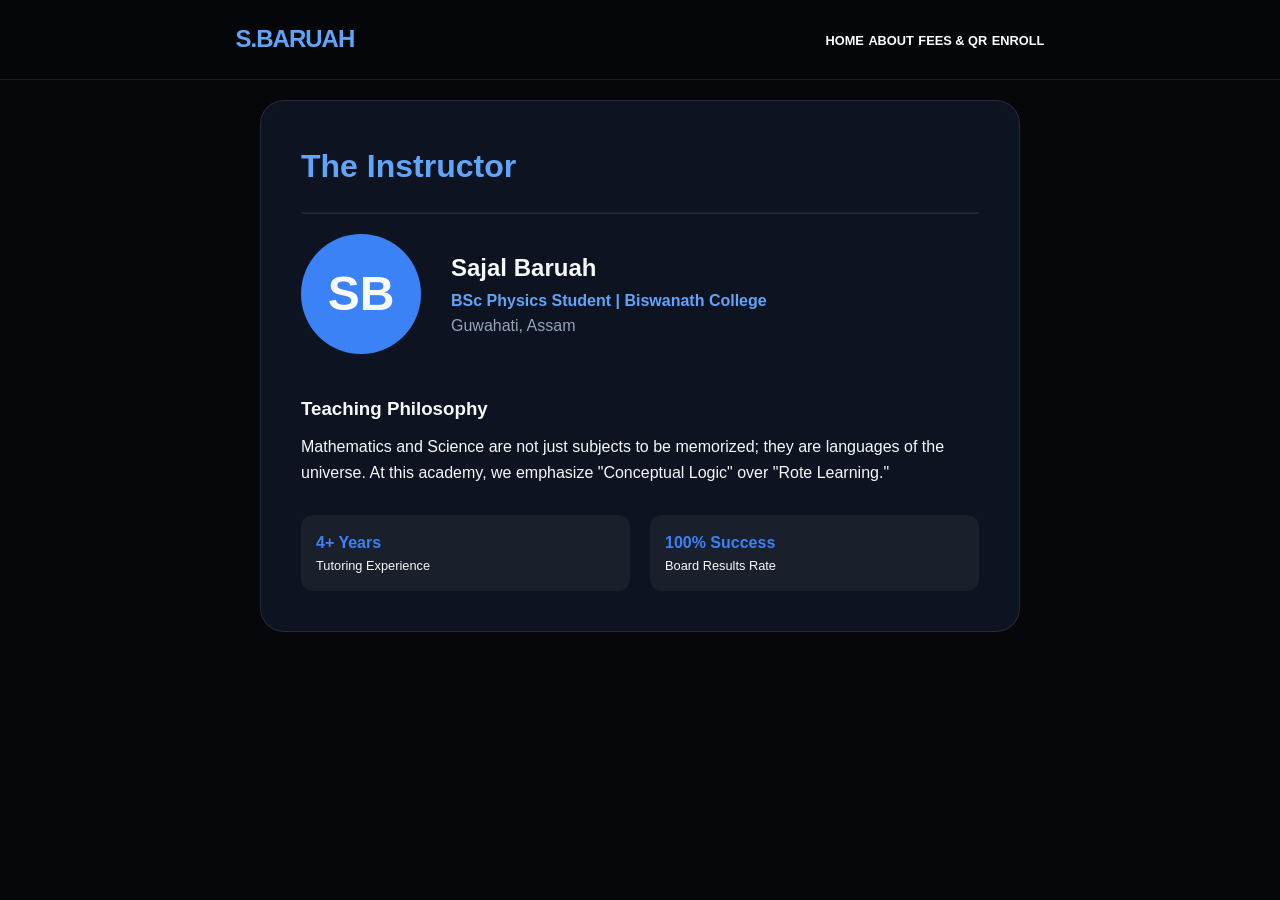
==== about.html @ 6acdfaa1 "Create about.html" ====
<!DOCTYPE html>
<html lang="en">
<head>
    <link rel="stylesheet" href="style.css">
</head>
<body>
    <nav>
        <div class="logo">S.BARUAH</div>
        <div class="nav-links">
            <a href="index.html">Home</a>
            <a href="about.html">About</a>
            <a href="courses.html">Fees & QR</a>
            <a href="registration.html">Enroll</a>
        </div>
    </nav>

    <div class="container" style="max-width: 800px;">
        <div class="glass">
            <h1 style="color:var(--neon)">The Instructor</h1>
            <hr style="opacity: 0.1; margin: 20px 0;">
            <div style="display: flex; gap: 30px; align-items: center; flex-wrap: wrap;">
                <div style="width: 120px; height: 120px; background: var(--accent); border-radius: 50%; display: flex; align-items: center; justify-content: center; font-size: 3rem; font-weight: 800;">SB</div>
                <div>
                    <h2>Sajal Baruah</h2>
                    <p style="font-weight: 600; color: var(--neon);">BSc Physics Student | Biswanath College</p>
                    <p style="color: #94a3b8;">Guwahati, Assam</p>
                </div>
            </div>
            
            <h3 style="margin-top: 40px;">Teaching Philosophy</h3>
            <p style="margin-top: 10px;">Mathematics and Science are not just subjects to be memorized; they are languages of the universe. At this academy, we emphasize "Conceptual Logic" over "Rote Learning."</p>
            
            <div class="grid-3" style="margin-top: 30px;">
                <div style="background: rgba(255,255,255,0.05); padding: 15px; border-radius: 12px;">
                    <h4 style="color:var(--accent)">4+ Years</h4>
                    <p style="font-size: 0.8rem;">Tutoring Experience</p>
                </div>
                <div style="background: rgba(255,255,255,0.05); padding: 15px; border-radius: 12px;">
                    <h4 style="color:var(--accent)">100% Success</h4>
                    <p style="font-size: 0.8rem;">Board Results Rate</p>
                </div>
            </div>
        </div>
    </div>
</body>
</html>
---- style.css ----
:root {
    --bg: #05070a;
    --card: rgba(17, 25, 40, 0.75);
    --accent: #3b82f6;
    --neon: #60a5fa;
    --text: #f8fafc;
    --border: rgba(255, 255, 255, 0.1);
}

* { margin: 0; padding: 0; box-sizing: border-box; }
body { 
    font-family: 'Plus Jakarta Sans', sans-serif; background: var(--bg); 
    color: var(--text); line-height: 1.6; padding-top: 80px;
}

/* NAVIGATION */
nav {
    position: fixed; top: 0; width: 100%; height: 80px;
    background: rgba(5, 7, 10, 0.8); backdrop-filter: blur(12px);
    display: flex; align-items: center; justify-content: space-around;
    border-bottom: 1px solid var(--border); z-index: 1000;
}
.logo { font-weight: 800; color: var(--neon); letter-spacing: -1px; font-size: 1.5rem; }
nav a { color: white; text-decoration: none; font-weight: 600; font-size: 0.8rem; text-transform: uppercase; }

/* UTILITY CLASSES */
.container { max-width: 1100px; margin: 0 auto; padding: 20px; }
.glass { background: var(--card); border: 1px solid var(--border); border-radius: 24px; padding: 40px; backdrop-filter: blur(10px); }
.btn { 
    background: var(--accent); color: white; padding: 12px 28px; border-radius: 12px; 
    text-decoration: none; font-weight: 700; border: none; cursor: pointer; transition: 0.3s;
}
.btn:hover { transform: scale(1.05); box-shadow: 0 0 20px rgba(59, 130, 246, 0.4); }

/* GRID SYSTEMS */
.grid-3 { display: grid; grid-template-columns: repeat(auto-fit, minmax(300px, 1fr)); gap: 20px; }

/* FORM STYLING */
input, select { 
    width: 100%; padding: 14px; background: rgba(0,0,0,0.3); 
    border: 1px solid var(--border); border-radius: 10px; color: white; margin-bottom: 20px;
}
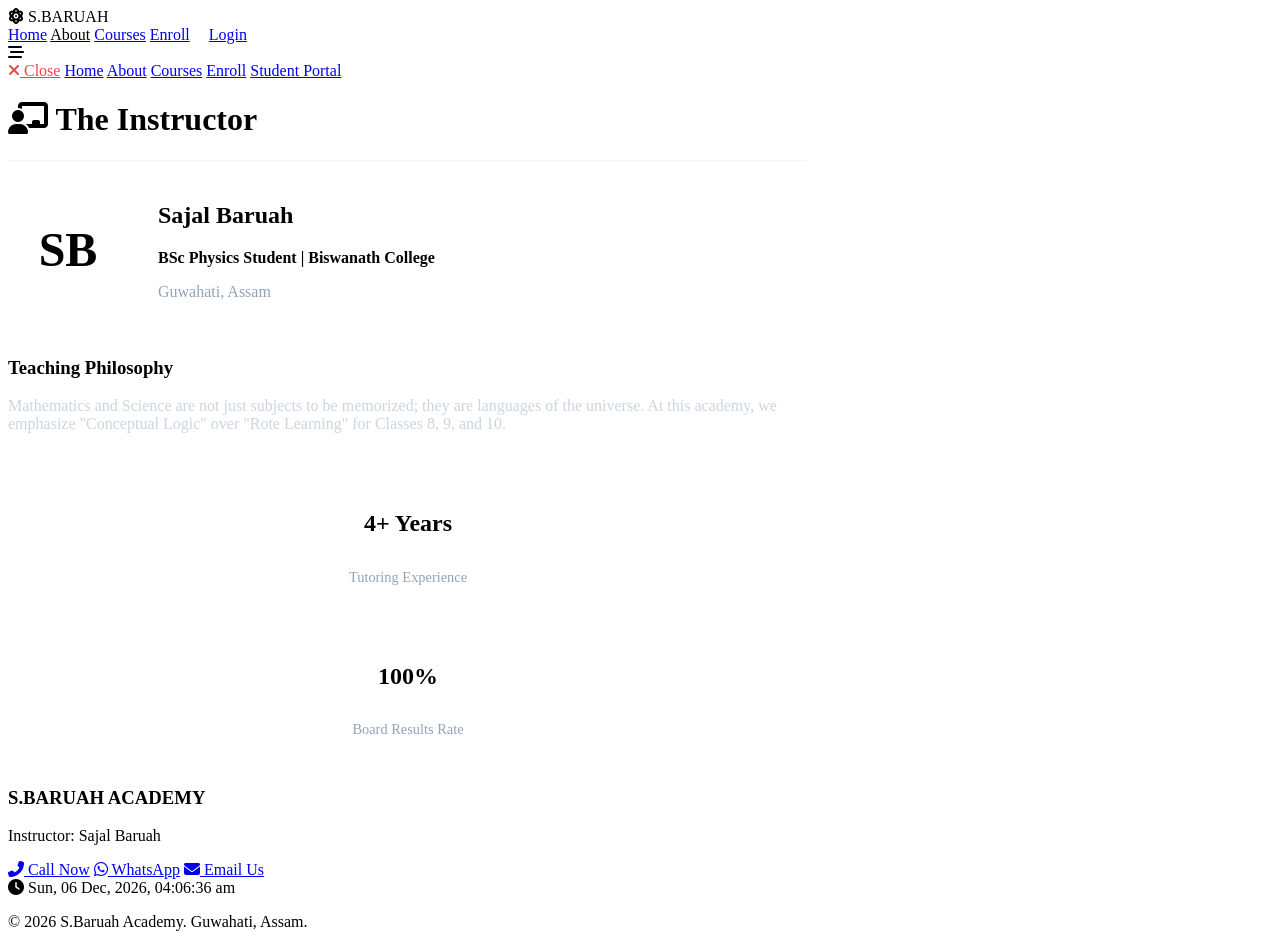
==== commit 139c404b: "Update about.html" ====
--- a/about.html
+++ b/about.html
@@ -1,22 +1,39 @@
 <!DOCTYPE html>
 <html lang="en">
 <head>
+    <meta charset="UTF-8">
+    <meta name="viewport" content="width=device-width, initial-scale=1.0">
+    <title>About | S.Baruah Academy</title>
     <link rel="stylesheet" href="style.css">
+    <link rel="stylesheet" href="https://cdnjs.cloudflare.com/ajax/libs/font-awesome/6.4.0/css/all.min.css">
 </head>
 <body>
+    <div class="dynamic-bg"><div class="orb orb-1"></div><div class="orb orb-2"></div><div class="orb orb-3"></div></div>
+
     <nav>
-        <div class="logo">S.BARUAH</div>
+        <div class="logo"><i class="fas fa-atom"></i> S.BARUAH</div>
         <div class="nav-links">
             <a href="index.html">Home</a>
-            <a href="about.html">About</a>
-            <a href="courses.html">Fees & QR</a>
+            <a href="about.html" style="color:var(--accent)">About</a>
+            <a href="courses.html">Courses</a>
             <a href="registration.html">Enroll</a>
+            <a href="login.html" class="btn" style="padding: 8px 15px;">Login</a>
         </div>
+        <div class="menu-btn" onclick="toggleMenu()"><i class="fas fa-bars-staggered"></i></div>
     </nav>
+
+    <div class="sidebar" id="sidebar">
+        <a href="#" onclick="toggleMenu()" style="color: #ef4444;"><i class="fas fa-times"></i> Close</a>
+        <a href="index.html">Home</a>
+        <a href="about.html">About</a>
+        <a href="courses.html">Courses</a>
+        <a href="registration.html">Enroll</a>
+        <a href="login.html">Student Portal</a>
+    </div>
 
     <div class="container" style="max-width: 800px;">
         <div class="glass">
-            <h1 style="color:var(--neon)">The Instructor</h1>
+            <h1 style="color:var(--neon)"><i class="fas fa-chalkboard-teacher"></i> The Instructor</h1>
             <hr style="opacity: 0.1; margin: 20px 0;">
             <div style="display: flex; gap: 30px; align-items: center; flex-wrap: wrap;">
                 <div style="width: 120px; height: 120px; background: var(--accent); border-radius: 50%; display: flex; align-items: center; justify-content: center; font-size: 3rem; font-weight: 800;">SB</div>
@@ -26,21 +43,40 @@
                     <p style="color: #94a3b8;">Guwahati, Assam</p>
                 </div>
             </div>
-            
-            <h3 style="margin-top: 40px;">Teaching Philosophy</h3>
-            <p style="margin-top: 10px;">Mathematics and Science are not just subjects to be memorized; they are languages of the universe. At this academy, we emphasize "Conceptual Logic" over "Rote Learning."</p>
-            
-            <div class="grid-3" style="margin-top: 30px;">
-                <div style="background: rgba(255,255,255,0.05); padding: 15px; border-radius: 12px;">
-                    <h4 style="color:var(--accent)">4+ Years</h4>
-                    <p style="font-size: 0.8rem;">Tutoring Experience</p>
+
+            <h3 style="margin-top: 40px; color: var(--accent);">Teaching Philosophy</h3>
+            <p style="margin-top: 10px; color: #cbd5e1;">Mathematics and Science are not just subjects to be memorized; they are languages of the universe. At this academy, we emphasize "Conceptual Logic" over "Rote Learning" for Classes 8, 9, and 10.</p>
+
+            <div class="grid-main" style="margin-top: 30px;">
+                <div style="background: rgba(255,255,255,0.05); padding: 15px; border-radius: 12px; text-align: center;">
+                    <h4 style="color:var(--neon); font-size: 1.5rem;">4+ Years</h4>
+                    <p style="font-size: 0.9rem; color: #94a3b8;">Tutoring Experience</p>
                 </div>
-                <div style="background: rgba(255,255,255,0.05); padding: 15px; border-radius: 12px;">
-                    <h4 style="color:var(--accent)">100% Success</h4>
-                    <p style="font-size: 0.8rem;">Board Results Rate</p>
+                <div style="background: rgba(255,255,255,0.05); padding: 15px; border-radius: 12px; text-align: center;">
+                    <h4 style="color:var(--neon); font-size: 1.5rem;">100%</h4>
+                    <p style="font-size: 0.9rem; color: #94a3b8;">Board Results Rate</p>
                 </div>
             </div>
         </div>
     </div>
+
+    <footer class="glass-footer">
+        <div class="footer-content">
+            <div class="footer-title">
+                <h3>S.BARUAH ACADEMY</h3>
+                <p>Instructor: Sajal Baruah</p>
+            </div>
+            <div class="footer-contact">
+                <a href="tel:+916001950614" class="contact-btn call"><i class="fas fa-phone-alt"></i> Call Now</a>
+                <a href="https://wa.me/919678092519" class="contact-btn whatsapp" target="_blank"><i class="fab fa-whatsapp"></i> WhatsApp</a>
+                <a href="mailto:sajalbaruah65@gmail.com" class="contact-btn email"><i class="fas fa-envelope"></i> Email Us</a>
+            </div>
+        </div>
+        <div class="footer-bottom">
+            <div id="ist-clock">Loading IST...</div>
+            <p>© 2026 S.Baruah Academy. Guwahati, Assam.</p>
+        </div>
+    </footer>
+    <script src="script.js"></script>
 </body>
 </html>
--- a/style.css
+++ b/style.css
@@ -1,42 +1,73 @@
-:root {
-    --bg: #05070a;
-    --card: rgba(17, 25, 40, 0.75);
-    --accent: #3b82f6;
-    --neon: #60a5fa;
-    --text: #f8fafc;
-    --border: rgba(255, 255, 255, 0.1);
+/* =========================================
+   DASHBOARD MODALS & NEON ICONS
+========================================= */
+.action-grid {
+    display: grid;
+    grid-template-columns: repeat(auto-fit, minmax(150px, 1fr));
+    gap: 20px;
 }
 
-* { margin: 0; padding: 0; box-sizing: border-box; }
-body { 
-    font-family: 'Plus Jakarta Sans', sans-serif; background: var(--bg); 
-    color: var(--text); line-height: 1.6; padding-top: 80px;
+.neon-action-btn {
+    --btn-color: #0ff;
+    background: rgba(0,0,0,0.4);
+    border: 1px solid var(--btn-color);
+    padding: 20px;
+    border-radius: 15px;
+    cursor: pointer;
+    transition: 0.4s;
+    color: var(--btn-color);
+    box-shadow: 0 0 10px rgba(0, 255, 255, 0.1);
 }
 
-/* NAVIGATION */
-nav {
-    position: fixed; top: 0; width: 100%; height: 80px;
-    background: rgba(5, 7, 10, 0.8); backdrop-filter: blur(12px);
-    display: flex; align-items: center; justify-content: space-around;
-    border-bottom: 1px solid var(--border); z-index: 1000;
+.neon-action-btn:hover {
+    background: var(--btn-color);
+    color: #000;
+    box-shadow: 0 0 30px var(--btn-color);
+    transform: translateY(-5px);
 }
-.logo { font-weight: 800; color: var(--neon); letter-spacing: -1px; font-size: 1.5rem; }
-nav a { color: white; text-decoration: none; font-weight: 600; font-size: 0.8rem; text-transform: uppercase; }
 
-/* UTILITY CLASSES */
-.container { max-width: 1100px; margin: 0 auto; padding: 20px; }
-.glass { background: var(--card); border: 1px solid var(--border); border-radius: 24px; padding: 40px; backdrop-filter: blur(10px); }
-.btn { 
-    background: var(--accent); color: white; padding: 12px 28px; border-radius: 12px; 
-    text-decoration: none; font-weight: 700; border: none; cursor: pointer; transition: 0.3s;
+.neon-action-btn p {
+    margin-top: 10px;
+    font-weight: 800;
+    font-size: 0.9rem;
+    text-transform: uppercase;
+    letter-spacing: 1px;
 }
-.btn:hover { transform: scale(1.05); box-shadow: 0 0 20px rgba(59, 130, 246, 0.4); }
 
-/* GRID SYSTEMS */
-.grid-3 { display: grid; grid-template-columns: repeat(auto-fit, minmax(300px, 1fr)); gap: 20px; }
+/* Modals */
+.modal {
+    display: none; 
+    position: fixed; 
+    z-index: 5000; 
+    left: 0; top: 0; 
+    width: 100%; height: 100%; 
+    overflow: auto; 
+    background-color: rgba(0,0,0,0.8);
+    backdrop-filter: blur(10px);
+}
 
-/* FORM STYLING */
-input, select { 
-    width: 100%; padding: 14px; background: rgba(0,0,0,0.3); 
-    border: 1px solid var(--border); border-radius: 10px; color: white; margin-bottom: 20px;
+.modal-content {
+    margin: 10% auto;
+    width: 90%;
+    max-width: 500px;
+    position: relative;
+    animation: glowIn 0.3s ease-out;
 }
+
+@keyframes glowIn {
+    from { opacity: 0; transform: scale(0.9); }
+    to { opacity: 1; transform: scale(1); }
+}
+
+.close {
+    color: #fff;
+    position: absolute;
+    right: 25px;
+    top: 20px;
+    font-size: 28px;
+    font-weight: bold;
+    cursor: pointer;
+    transition: 0.3s;
+}
+
+.close:hover { color: #ef4444; }
